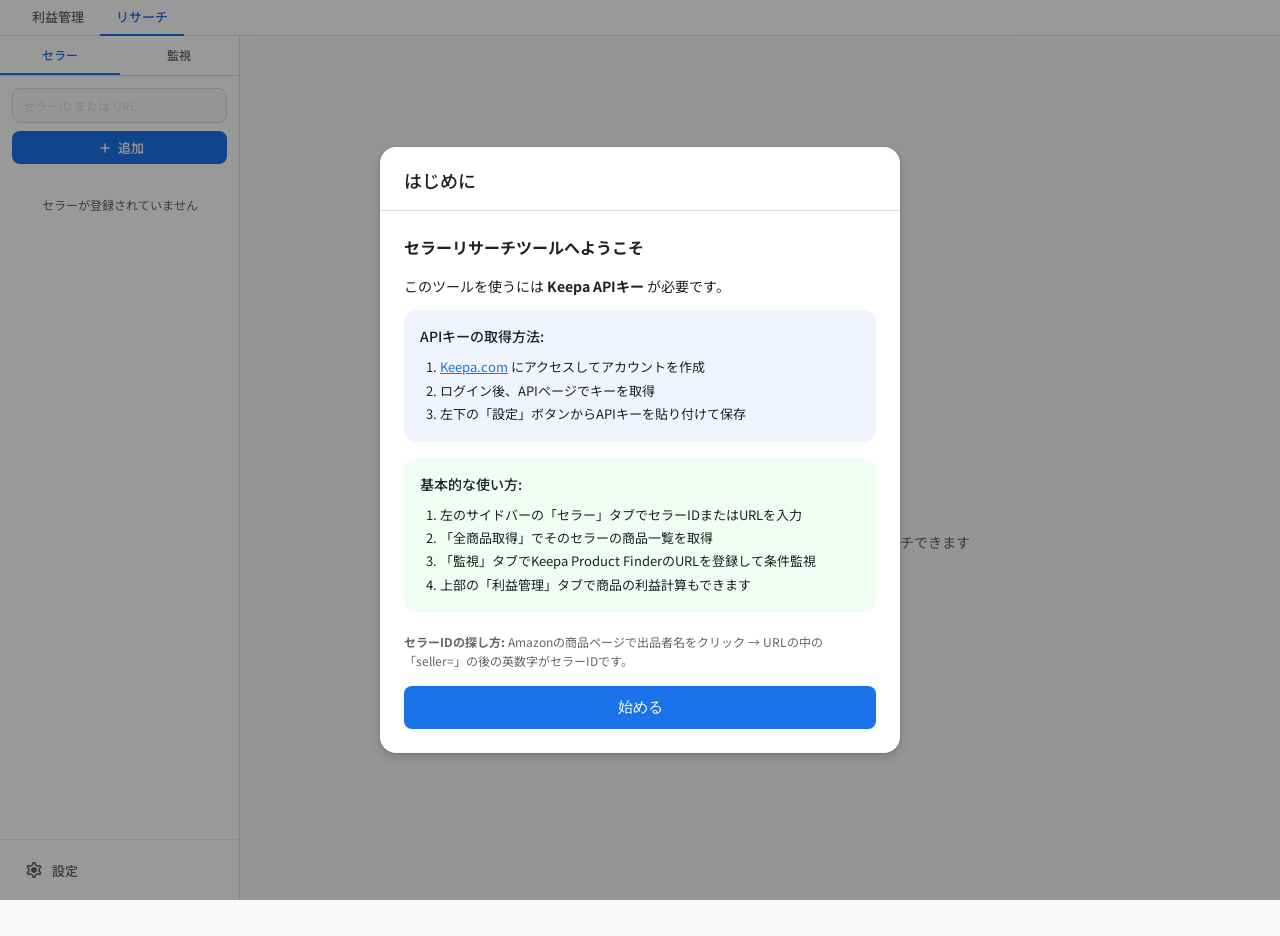
==== research/index.html @ e6700d99 "Amazon せどり管理ツール v1.0 - 利益管理とリサーチの統合版 - 利益管理とセラーリサーチを1つのリポジトリに統合 - タブ切り替えを相対パスに変更（ページ遷移がスムーズに） - エラーメ" ====
<!DOCTYPE html>
<html lang="ja">
<head>
  <meta charset="UTF-8">
  <meta name="viewport" content="width=device-width, initial-scale=1.0">
  <title>Amazon せどり管理ツール</title>
  <link rel="preconnect" href="https://fonts.googleapis.com">
  <link rel="preconnect" href="https://fonts.gstatic.com" crossorigin>
  <link href="https://fonts.googleapis.com/css2?family=Google+Sans:wght@400;500;700&family=Noto+Sans+JP:wght@400;500;700&display=swap" rel="stylesheet">
  <link href="https://fonts.googleapis.com/icon?family=Material+Symbols+Outlined" rel="stylesheet">
  <link rel="stylesheet" href="style.css?v=1">
  <link rel="manifest" href="../manifest.json">
  <meta name="theme-color" content="#1a73e8">
  <link rel="icon" href="../icon-192.svg">
  <link rel="apple-touch-icon" href="../icon-192.svg">
</head>
<body>
  <!-- ツール切り替え -->
  <div class="tool-switcher-bar">
    <a class="tool-tab" href="../">利益管理</a>
    <a class="tool-tab active" href="#">リサーチ</a>
  </div>

  <!-- サイドバー -->
  <aside class="sidebar">
    <div class="sidebar-mode-tabs">
      <button class="sidebar-mode-tab active" onclick="switchMode('seller', this)">セラー</button>
      <button class="sidebar-mode-tab" onclick="switchMode('monitor', this)">監視</button>
    </div>

    <!-- セラー検索モード -->
    <div class="sidebar-panel" id="sellerPanel">
      <div class="sidebar-add">
        <input type="text" id="sellerIdInput" placeholder="セラーID または URL" spellcheck="false" autocomplete="off">
        <button class="btn-add-seller" onclick="addSeller()">
          <span class="material-symbols-outlined">add</span> 追加
        </button>
      </div>
      <div class="sidebar-list" id="sellerList"></div>
    </div>

    <!-- 監視モード -->
    <div class="sidebar-panel" id="monitorPanel" style="display:none">
      <div class="sidebar-add">
        <input type="text" id="monitorUrlInput" placeholder="Keepa Product Finder URLを貼り付け" spellcheck="false" autocomplete="off">
        <button class="btn-add-seller" onclick="addMonitor()">
          <span class="material-symbols-outlined">add</span> 追加
        </button>
      </div>
      <div class="sidebar-list" id="monitorList"></div>
    </div>

    <!-- 条件検索モード -->
    <div class="sidebar-panel" id="criteriaPanel" style="display:none">
      <div class="criteria-form">
        <div class="criteria-field">
          <label>カテゴリ</label>
          <select id="criteriaCategory">
            <option value="">全カテゴリ</option>
            <option value="2127212051">家電・カメラ</option>
            <option value="14304371">おもちゃ</option>
            <option value="3445393051">ドラッグストア</option>
            <option value="57239051">食品・飲料</option>
            <option value="2250738051">ビューティー</option>
            <option value="14315361">スポーツ</option>
            <option value="2016926051">DIY・工具</option>
            <option value="2127209051">パソコン</option>
            <option value="161669011">本</option>
            <option value="2123629051">ペット用品</option>
            <option value="352484011">ゲーム</option>
            <option value="2127213051">文房具</option>
            <option value="2188554051">ファッション</option>
            <option value="2017304051">ベビー・マタニティ</option>
            <option value="3210991">DVD</option>
            <option value="2351649051">カー用品</option>
          </select>
        </div>
        <div class="criteria-row">
          <div class="criteria-field">
            <label>価格 (最小)</label>
            <input type="number" id="criteriaPriceMin" placeholder="¥">
          </div>
          <div class="criteria-field">
            <label>価格 (最大)</label>
            <input type="number" id="criteriaPriceMax" placeholder="¥">
          </div>
        </div>
        <div class="criteria-row">
          <div class="criteria-field">
            <label>販売数/月 (最小)</label>
            <input type="number" id="criteriaSalesMin" placeholder="0">
          </div>
          <div class="criteria-field">
            <label>販売数/月 (最大)</label>
            <input type="number" id="criteriaSalesMax" placeholder="">
          </div>
        </div>
        <div class="criteria-row">
          <div class="criteria-field">
            <label>出品者数 (最小)</label>
            <input type="number" id="criteriaSellersMin" placeholder="0">
          </div>
          <div class="criteria-field">
            <label>出品者数 (最大)</label>
            <input type="number" id="criteriaSellersMax" placeholder="">
          </div>
        </div>
        <div class="criteria-row">
          <div class="criteria-field">
            <label>ランキング (最大)</label>
            <input type="number" id="criteriaRankMax" placeholder="例: 50000">
          </div>
          <div class="criteria-field">
            <label>レビュー数 (最小)</label>
            <input type="number" id="criteriaReviewsMin" placeholder="0">
          </div>
        </div>
        <div class="criteria-field">
          <label>ソート</label>
          <select id="criteriaSort">
            <option value="current_SALES">販売数順</option>
            <option value="current_COUNT_NEW">出品者数順</option>
            <option value="avg_SALES_RANK">ランキング順</option>
            <option value="current_NEW">価格順</option>
          </select>
        </div>
        <div class="criteria-buttons">
          <button class="btn-criteria-search" onclick="searchByCriteria()">
            <span class="material-symbols-outlined">search</span> 検索
          </button>
          <button class="btn-criteria-save" onclick="saveCurrentCriteria()">
            <span class="material-symbols-outlined">bookmark_add</span> 条件を保存
          </button>
        </div>
        <div class="preset-section">
          <div class="preset-header">保存済みの条件</div>
          <div class="preset-list" id="presetList"></div>
        </div>
      </div>
    </div>

    <div class="sidebar-footer">
      <button class="btn-sidebar-footer" onclick="openSettings()">
        <span class="material-symbols-outlined">settings</span> 設定
      </button>
    </div>
  </aside>

  <!-- メインエリア -->
  <div class="main-content">
    <!-- ヘッダーバー -->
    <header class="main-header" id="mainHeader" style="display:none;">
      <div class="main-header-left">
        <h1 class="seller-title" id="sellerTitle">セラー名</h1>
        <span class="seller-product-count" id="sellerProductCount"></span>
      </div>
      <div class="main-header-right">
        <div class="header-search-group">
          <span class="material-symbols-outlined" style="font-size:18px;color:var(--on-surface-variant);">search</span>
          <input type="text" class="header-search-input" id="searchInput" placeholder="商品名・ASINで検索">
        </div>
        <button class="btn-fetch" id="fetchBtn" onclick="fetchSellerProducts()">
          <span class="material-symbols-outlined">sync</span> 全商品取得
        </button>
        <button class="btn-fetch btn-fetch-secondary" onclick="refreshSellerProducts()">
          <span class="material-symbols-outlined">refresh</span> 更新
        </button>
        <button class="btn-fetch btn-fetch-secondary" onclick="openCsvImport()">
          <span class="material-symbols-outlined">upload_file</span> CSV取込
        </button>
        <input type="file" id="csvFileInput" accept=".csv,.txt" style="display:none" onchange="handleCsvFile(this)">
      </div>
    </header>

    <!-- 空状態 -->
    <div class="empty-state" id="emptyState">
      <span class="material-symbols-outlined empty-icon">search</span>
      <h3>リサーチを始めましょう</h3>
      <p>左のサイドバーからセラー検索または条件検索でリサーチできます</p>
    </div>

    <!-- テーブル -->
    <section class="table-card" id="tableCard" style="display:none;">
      <div class="table-container" id="tableContainer">
        <table class="product-table" id="productTable">
          <thead id="productTableHead"></thead>
          <tbody id="productTableBody"></tbody>
        </table>
      </div>
    </section>
  </div>

  <!-- 商品詳細モーダル -->
  <div class="modal-overlay" id="detailOverlay" onclick="closeDetailModal(event)">
    <div class="modal" onclick="event.stopPropagation()">
      <div class="modal-header">
        <h2 class="modal-title" id="detailTitle">商品詳細</h2>
        <button class="btn-icon" onclick="closeDetailModal()">
          <span class="material-symbols-outlined">close</span>
        </button>
      </div>
      <div class="modal-body" id="detailBody"></div>
    </div>
  </div>

  <!-- 設定モーダル -->
  <div class="modal-overlay" id="settingsOverlay" onclick="closeSettings(event)">
    <div class="modal" onclick="event.stopPropagation()">
      <div class="modal-header">
        <h2 class="modal-title">
          <span class="material-symbols-outlined" style="font-size:22px;vertical-align:middle;margin-right:8px;">settings</span>設定
        </h2>
        <button class="btn-icon" onclick="closeSettings()">
          <span class="material-symbols-outlined">close</span>
        </button>
      </div>
      <div class="modal-body" id="settingsBody"></div>
    </div>
  </div>

  <!-- セラー削除確認モーダル -->
  <div class="modal-overlay" id="confirmOverlay" onclick="closeConfirm(event)">
    <div class="modal modal-small" onclick="event.stopPropagation()">
      <div class="modal-header">
        <h2 class="modal-title" id="confirmTitle">確認</h2>
        <button class="btn-icon" onclick="closeConfirm()">
          <span class="material-symbols-outlined">close</span>
        </button>
      </div>
      <div class="modal-body" id="confirmBody"></div>
    </div>
  </div>

  <!-- トースト -->
  <div class="toast-container" id="toastContainer"></div>

  <!-- ローディング -->
  <div class="loading-overlay" id="loadingOverlay">
    <div class="loading-spinner"></div>
    <p class="loading-text" id="loadingText">データを取得中...</p>
  </div>

  <script>
    // PWA Service Worker登録
    if ('serviceWorker' in navigator) {
      navigator.serviceWorker.register('../sw.js').then(reg => {
        reg.addEventListener('updatefound', () => {
          const newWorker = reg.installing;
          newWorker.addEventListener('statechange', () => {
            if (newWorker.state === 'activated') {
              if (confirm('ツールが更新されました。今すぐ反映しますか？')) {
                location.reload();
              }
            }
          });
        });
      });
    }
  </script>
  <script src="app.js?v=1"></script>
</body>
</html>
---- research/style.css ----
/* === ツール切り替えバー === */
.tool-switcher-bar {
  position: fixed; top: 0; left: 0; right: 0; z-index: 20;
  display: flex; gap: 0; background: #fff; border-bottom: 1px solid #e0e0e0;
  padding: 0 16px; height: 36px; align-items: center;
}
.tool-tab {
  padding: 6px 16px; font-size: 13px; font-weight: 500; text-decoration: none;
  color: #666; border-bottom: 2px solid transparent; transition: all 0.15s;
  font-family: 'Google Sans', 'Noto Sans JP', sans-serif; line-height: 22px;
}
.tool-tab:hover { color: #333; background: rgba(0,0,0,0.04); }
.tool-tab.active { color: var(--primary, #1a73e8); border-bottom-color: var(--primary, #1a73e8); }

/* === CSS Variables (利益計算ツールと同じカラーパレット) === */
:root {
  --primary: #1a73e8;
  --primary-hover: #1557b0;
  --primary-light: #e8f0fe;
  --primary-container: #d3e3fd;
  --on-primary: #ffffff;
  --surface: #ffffff;
  --surface-dim: #f8f9fa;
  --surface-container: #f1f3f4;
  --surface-container-high: #e8eaed;
  --on-surface: #202124;
  --on-surface-variant: #5f6368;
  --outline: #dadce0;
  --outline-variant: #e8eaed;
  --error: #d93025;
  --error-light: #fce8e6;
  --success: #1e8e3e;
  --success-light: #e6f4ea;
  --warning: #f9ab00;
  --warning-light: #fef7e0;
  --shadow-1: 0 1px 2px 0 rgba(60, 64, 67, 0.3), 0 1px 3px 1px rgba(60, 64, 67, 0.15);
  --shadow-2: 0 1px 3px 0 rgba(60, 64, 67, 0.3), 0 4px 8px 3px rgba(60, 64, 67, 0.15);
  --shadow-3: 0 4px 8px 3px rgba(60, 64, 67, 0.15), 0 1px 3px rgba(60, 64, 67, 0.3);
  --radius-sm: 8px;
  --radius-md: 12px;
  --radius-lg: 16px;
  --radius-xl: 28px;
  --font-sans: 'Google Sans', 'Noto Sans JP', -apple-system, BlinkMacSystemFont, sans-serif;
  --transition: 200ms cubic-bezier(0.4, 0, 0.2, 1);
}

/* === Reset & Base === */
*, *::before, *::after {
  box-sizing: border-box;
  margin: 0;
  padding: 0;
}

html {
  font-size: 14px;
  -webkit-font-smoothing: antialiased;
  -moz-osx-font-smoothing: grayscale;
}

body {
  font-family: var(--font-sans);
  background: var(--surface-dim);
  color: var(--on-surface);
  line-height: 1.5;
  min-height: 100vh;
  display: flex;
}

/* === サイドバー === */
.sidebar {
  width: 240px;
  position: fixed;
  left: 0;
  top: 36px;
  bottom: 0;
  background: var(--surface);
  border-right: 1px solid var(--outline);
  display: flex;
  flex-direction: column;
  z-index: 10;
}

.sidebar-header {
  display: flex;
  align-items: center;
  gap: 8px;
  padding: 16px 16px 12px;
  border-bottom: 1px solid var(--outline-variant);
}

.sidebar-icon {
  font-size: 24px;
  color: var(--primary);
}

.sidebar-header h2 {
  font-size: 15px;
  font-weight: 600;
  color: var(--on-surface);
}

.sidebar-add {
  padding: 12px 12px 8px;
  display: flex;
  flex-direction: column;
  gap: 8px;
}

.sidebar-add input {
  width: 100%;
  padding: 8px 10px;
  border: 1.5px solid var(--outline);
  border-radius: 8px;
  font-family: var(--font-sans);
  font-size: 12px;
  color: var(--on-surface);
  background: var(--surface-dim);
  outline: none;
  transition: border-color var(--transition);
}

.sidebar-add input:focus {
  border-color: var(--primary);
  background: var(--surface);
}

.sidebar-add input::placeholder {
  color: var(--outline);
}

.btn-add-seller {
  display: flex;
  align-items: center;
  justify-content: center;
  gap: 4px;
  padding: 7px 12px;
  background: var(--primary);
  color: var(--on-primary);
  border: none;
  border-radius: 8px;
  font-family: var(--font-sans);
  font-size: 13px;
  font-weight: 500;
  cursor: pointer;
  transition: background var(--transition);
}

.btn-add-seller:hover {
  background: var(--primary-hover);
}

.btn-add-seller .material-symbols-outlined {
  font-size: 18px;
}

.sidebar-list {
  flex: 1;
  overflow-y: auto;
  padding: 4px 0;
}

.seller-item {
  padding: 10px 16px;
  cursor: pointer;
  border-left: 3px solid transparent;
  transition: background 0.15s;
  display: flex;
  align-items: center;
  justify-content: space-between;
}

.seller-item:hover {
  background: var(--surface-container-high);
}

.seller-item.active {
  background: var(--primary-light);
  border-left-color: var(--primary);
}

.seller-item-info {
  flex: 1;
  min-width: 0;
}

.seller-name {
  font-size: 13px;
  font-weight: 500;
  color: var(--on-surface);
  white-space: nowrap;
  overflow: hidden;
  text-overflow: ellipsis;
}

.seller-meta {
  font-size: 11px;
  color: var(--on-surface-variant);
  margin-top: 2px;
}

.seller-delete-btn {
  display: none;
  border: none;
  background: none;
  color: var(--on-surface-variant);
  cursor: pointer;
  padding: 4px;
  border-radius: 50%;
  transition: all var(--transition);
  flex-shrink: 0;
}

.seller-item:hover .seller-delete-btn {
  display: flex;
}

.seller-delete-btn:hover {
  color: var(--error);
  background: var(--error-light);
}

.seller-delete-btn .material-symbols-outlined {
  font-size: 18px;
}

.sidebar-footer {
  padding: 12px;
  border-top: 1px solid var(--outline-variant);
}

.btn-sidebar-footer {
  display: flex;
  align-items: center;
  gap: 8px;
  width: 100%;
  padding: 8px 12px;
  background: transparent;
  color: var(--on-surface-variant);
  border: none;
  border-radius: 8px;
  font-family: var(--font-sans);
  font-size: 13px;
  font-weight: 500;
  cursor: pointer;
  transition: background var(--transition);
}

.btn-sidebar-footer:hover {
  background: var(--surface-container);
}

.btn-sidebar-footer .material-symbols-outlined {
  font-size: 20px;
}

/* === メインコンテンツ === */
.main-content {
  margin-left: 240px;
  margin-top: 36px;
  flex: 1;
  display: flex;
  flex-direction: column;
  min-height: 100vh;
}

/* === メインヘッダー === */
.main-header {
  background: var(--surface);
  border-bottom: 1px solid var(--outline);
  padding: 10px 20px;
  display: flex;
  align-items: center;
  justify-content: space-between;
  gap: 16px;
  position: sticky;
  top: 0;
  z-index: 5;
}

.main-header-left {
  display: flex;
  align-items: center;
  gap: 12px;
  min-width: 0;
}

.seller-title {
  font-size: 16px;
  font-weight: 600;
  color: var(--on-surface);
  white-space: nowrap;
  overflow: hidden;
  text-overflow: ellipsis;
}

.seller-product-count {
  font-size: 12px;
  color: var(--on-surface-variant);
  background: var(--surface-container);
  padding: 3px 10px;
  border-radius: var(--radius-xl);
  white-space: nowrap;
  flex-shrink: 0;
}

.main-header-right {
  display: flex;
  align-items: center;
  gap: 8px;
  flex-shrink: 0;
}

.header-search-group {
  display: flex;
  align-items: center;
  gap: 6px;
  padding: 5px 10px;
  border: 1.5px solid var(--outline);
  border-radius: 8px;
  background: var(--surface-dim);
  transition: border-color var(--transition);
}

.header-search-group:focus-within {
  border-color: var(--primary);
  background: var(--surface);
}

.header-search-input {
  width: 180px;
  border: none;
  outline: none;
  background: transparent;
  font-family: var(--font-sans);
  font-size: 13px;
  color: var(--on-surface);
}

.header-search-input::placeholder {
  color: var(--outline);
}

.btn-fetch {
  display: flex;
  align-items: center;
  gap: 4px;
  padding: 6px 14px;
  background: var(--primary);
  color: var(--on-primary);
  border: none;
  border-radius: 8px;
  font-family: var(--font-sans);
  font-size: 13px;
  font-weight: 500;
  cursor: pointer;
  white-space: nowrap;
  transition: background var(--transition);
}

.btn-fetch:hover {
  background: var(--primary-hover);
}

.btn-fetch:disabled {
  background: var(--surface-container-high);
  color: var(--on-surface-variant);
  cursor: not-allowed;
}

.btn-fetch .material-symbols-outlined {
  font-size: 16px;
}

.btn-fetch-secondary {
  background: var(--surface);
  color: var(--primary);
  border: 1px solid var(--outline);
}

.btn-fetch-secondary:hover {
  background: var(--primary-light);
}

/* === 空状態 === */
.empty-state {
  flex: 1;
  display: flex;
  flex-direction: column;
  align-items: center;
  justify-content: center;
  padding: 60px 24px;
  text-align: center;
}

.empty-icon {
  font-size: 64px;
  color: var(--outline);
  margin-bottom: 16px;
}

.empty-state h3 {
  font-size: 16px;
  font-weight: 500;
  color: var(--on-surface);
  margin-bottom: 8px;
}

.empty-state p {
  font-size: 14px;
  color: var(--on-surface-variant);
}

/* === テーブルカード === */
.table-card {
  margin: 12px;
  background: var(--surface);
  border-radius: var(--radius-md);
  box-shadow: var(--shadow-1);
  overflow: hidden;
  flex: 1;
}

.table-container {
  overflow: auto;
  max-height: calc(100vh - 100px);
}

/* === 商品テーブル === */
.product-table {
  width: 100%;
  border-collapse: collapse;
  font-size: 12px;
  table-layout: auto;
}

.product-table thead {
  position: sticky;
  top: 0;
  z-index: 4;
}

.product-table th {
  padding: 8px 8px;
  text-align: left;
  font-weight: 500;
  color: var(--on-surface-variant);
  font-size: 11px;
  white-space: nowrap;
  border-bottom: 1px solid var(--outline);
  user-select: none;
  background: var(--surface-dim);
}

.product-table th.sortable {
  cursor: pointer;
  transition: background var(--transition);
}

.product-table th.sortable:hover {
  background: var(--surface-container-high);
}

.product-table th.sorted-asc .sort-icon,
.product-table th.sorted-desc .sort-icon {
  color: var(--primary);
}

.sort-icon {
  font-size: 16px;
  vertical-align: middle;
  color: var(--outline);
}

.product-table td {
  padding: 8px 8px;
  border-bottom: 1px solid var(--outline-variant);
  vertical-align: middle;
}

.product-table tbody tr {
  transition: background var(--transition);
}

.product-table tbody tr:hover {
  background: var(--surface-dim);
}

.product-table tbody tr:last-child td {
  border-bottom: none;
}

/* テーブル列幅 */
.col-image { width: 50px; }
.col-title { min-width: 200px; }
.col-asin { width: 100px; }
.col-price { width: 80px; }
.col-rank { width: 80px; }
.col-sales { width: 70px; }
.col-sellers { width: 60px; }
.col-category { width: 120px; }
.col-rating { width: 50px; }
.col-actions { width: 50px; }

/* 商品画像 */
.product-thumb {
  width: 40px;
  height: 40px;
  object-fit: contain;
  border-radius: 6px;
  background: var(--surface-dim);
  border: 1px solid var(--outline-variant);
  cursor: pointer;
  transition: opacity var(--transition);
}

.product-thumb:hover {
  opacity: 0.8;
}

.product-thumb-placeholder {
  width: 40px;
  height: 40px;
  display: flex;
  align-items: center;
  justify-content: center;
  border-radius: 6px;
  background: var(--surface-container);
  color: var(--outline);
  cursor: pointer;
}

.product-thumb-placeholder .material-symbols-outlined {
  font-size: 24px;
}

/* 商品名 */
.product-name {
  font-weight: 500;
  color: var(--primary);
  line-height: 1.4;
  font-size: 12px;
  text-decoration: none;
  display: -webkit-box;
  -webkit-line-clamp: 2;
  -webkit-box-orient: vertical;
  overflow: hidden;
}

.product-name:hover {
  text-decoration: underline;
  color: var(--primary-hover);
}

/* ASIN コピー */
.asin-copy {
  font-family: 'Roboto Mono', monospace;
  font-size: 12px;
  color: var(--on-surface);
  font-weight: 500;
  cursor: pointer;
  padding: 2px 6px;
  border-radius: 4px;
  transition: background var(--transition);
  user-select: all;
}

.asin-copy:hover {
  background: var(--primary-light);
  color: var(--primary);
}

.asin-copy.copied {
  background: var(--success-light);
  color: var(--success);
}

/* 数値セル */
.cell-price {
  font-weight: 500;
  color: var(--on-surface);
  white-space: nowrap;
}

.cell-number {
  font-weight: 500;
  text-align: center;
}

.cell-rank {
  font-size: 12px;
  color: var(--on-surface-variant);
}

.cell-category {
  font-size: 11px;
  color: var(--on-surface-variant);
  white-space: nowrap;
}

.cell-rating {
  display: flex;
  align-items: center;
  gap: 2px;
  font-size: 12px;
  color: var(--on-surface-variant);
}

.cell-rating .material-symbols-outlined {
  font-size: 14px;
  color: var(--warning);
}

/* アクションボタン */
.action-btns {
  display: flex;
  gap: 2px;
}

.btn-icon {
  display: flex;
  align-items: center;
  justify-content: center;
  width: 32px;
  height: 32px;
  border: none;
  border-radius: 50%;
  background: transparent;
  color: var(--on-surface-variant);
  cursor: pointer;
  transition: background var(--transition), color var(--transition);
}

.btn-icon:hover {
  background: var(--surface-container);
}

.btn-icon .material-symbols-outlined {
  font-size: 18px;
}

/* === モーダル === */
.modal-overlay {
  position: fixed;
  inset: 0;
  background: rgba(0, 0, 0, 0.4);
  z-index: 1000;
  display: none;
  align-items: center;
  justify-content: center;
  padding: 24px;
}

.modal-overlay.active {
  display: flex;
}

.modal {
  background: var(--surface);
  border-radius: var(--radius-lg);
  box-shadow: var(--shadow-3);
  width: 100%;
  max-width: 640px;
  max-height: 85vh;
  overflow-y: auto;
  animation: modalIn 200ms ease-out;
}

.modal-small {
  max-width: 400px;
}

@keyframes modalIn {
  from { opacity: 0; transform: scale(0.95) translateY(8px); }
  to { opacity: 1; transform: scale(1) translateY(0); }
}

.modal-header {
  display: flex;
  align-items: center;
  justify-content: space-between;
  padding: 20px 24px 16px;
  border-bottom: 1px solid var(--outline);
}

.modal-title {
  font-size: 18px;
  font-weight: 500;
}

.modal-body {
  padding: 24px;
}

.modal-footer {
  display: flex;
  justify-content: flex-end;
  gap: 12px;
  padding-top: 20px;
  border-top: 1px solid var(--outline);
  margin-top: 20px;
}

/* === 商品詳細モーダル === */
.detail-top {
  display: flex;
  gap: 20px;
  margin-bottom: 24px;
}

.detail-image {
  width: 120px;
  height: 120px;
  object-fit: contain;
  border-radius: var(--radius-md);
  background: var(--surface-dim);
  border: 1px solid var(--outline-variant);
  flex-shrink: 0;
}

.detail-info h3 {
  font-size: 16px;
  font-weight: 500;
  line-height: 1.4;
  margin-bottom: 8px;
}

.detail-meta {
  display: flex;
  flex-wrap: wrap;
  gap: 8px;
}

.detail-tag {
  display: inline-flex;
  align-items: center;
  gap: 4px;
  padding: 4px 10px;
  background: var(--surface-container);
  border-radius: var(--radius-xl);
  font-size: 12px;
  color: var(--on-surface-variant);
}

.detail-grid {
  display: grid;
  grid-template-columns: repeat(2, 1fr);
  gap: 16px;
  margin-bottom: 24px;
}

.detail-item {
  padding: 12px 16px;
  background: var(--surface-dim);
  border-radius: var(--radius-md);
}

.detail-item-label {
  font-size: 11px;
  color: var(--on-surface-variant);
  font-weight: 500;
  letter-spacing: 0.5px;
  margin-bottom: 4px;
}

.detail-item-value {
  font-size: 18px;
  font-weight: 700;
  color: var(--on-surface);
}

.detail-item-value.price {
  color: var(--primary);
}

.detail-section-title {
  font-size: 12px;
  font-weight: 600;
  color: var(--on-surface-variant);
  margin-top: 16px;
  margin-bottom: 6px;
  padding-bottom: 4px;
  border-bottom: 1px solid var(--outline);
  letter-spacing: 0.05em;
}

/* === 設定モーダル === */
.settings-section {
  margin-bottom: 24px;
}

.settings-label {
  font-size: 15px;
  font-weight: 500;
  color: var(--on-surface);
  margin-bottom: 6px;
}

.settings-desc {
  font-size: 13px;
  color: var(--on-surface-variant);
  margin-bottom: 16px;
  line-height: 1.5;
}

.settings-desc a {
  color: var(--primary);
  text-decoration: none;
}

.settings-desc a:hover {
  text-decoration: underline;
}

.field-group {
  display: flex;
  flex-direction: column;
  gap: 6px;
}

.field-group label {
  font-size: 12px;
  font-weight: 500;
  color: var(--on-surface-variant);
}

.field-group input {
  padding: 10px 12px;
  border: 1px solid var(--outline);
  border-radius: var(--radius-sm);
  font-family: var(--font-sans);
  font-size: 14px;
  color: var(--on-surface);
  background: var(--surface);
  transition: border-color var(--transition);
  outline: none;
}

.field-group input:focus {
  border-color: var(--primary);
  box-shadow: 0 0 0 1px var(--primary);
}

.btn-primary {
  display: flex;
  align-items: center;
  gap: 8px;
  padding: 10px 24px;
  background: var(--primary);
  color: var(--on-primary);
  border: none;
  border-radius: var(--radius-xl);
  font-family: var(--font-sans);
  font-size: 14px;
  font-weight: 500;
  cursor: pointer;
  white-space: nowrap;
  transition: background var(--transition), box-shadow var(--transition);
}

.btn-primary:hover {
  background: var(--primary-hover);
  box-shadow: var(--shadow-1);
}

.btn-secondary {
  padding: 10px 24px;
  background: transparent;
  color: var(--primary);
  border: 1px solid var(--outline);
  border-radius: var(--radius-xl);
  font-family: var(--font-sans);
  font-size: 14px;
  font-weight: 500;
  cursor: pointer;
  transition: background var(--transition);
}

.btn-secondary:hover {
  background: var(--primary-light);
}

.btn-danger {
  display: flex;
  align-items: center;
  gap: 8px;
  padding: 10px 24px;
  background: transparent;
  color: var(--error);
  border: 1px solid var(--error);
  border-radius: var(--radius-xl);
  font-family: var(--font-sans);
  font-size: 14px;
  font-weight: 500;
  cursor: pointer;
  transition: background var(--transition);
}

.btn-danger:hover {
  background: var(--error-light);
}

.settings-current {
  display: flex;
  align-items: center;
  gap: 8px;
  padding: 10px 14px;
  background: var(--surface-dim);
  border-radius: var(--radius-sm);
  font-size: 13px;
  margin-top: 12px;
}

.settings-current-label {
  color: var(--on-surface-variant);
  white-space: nowrap;
}

.settings-current-value {
  font-family: 'Roboto Mono', monospace;
  font-weight: 500;
  color: var(--on-surface);
  word-break: break-all;
}

/* === トースト === */
.toast-container {
  position: fixed;
  bottom: 24px;
  left: 50%;
  transform: translateX(-50%);
  z-index: 5000;
  display: flex;
  flex-direction: column;
  gap: 8px;
  align-items: center;
}

.toast {
  display: flex;
  align-items: center;
  gap: 10px;
  padding: 12px 20px;
  background: #323232;
  color: #fff;
  border-radius: var(--radius-sm);
  font-size: 14px;
  box-shadow: var(--shadow-2);
  animation: toastIn 300ms ease-out;
  max-width: 480px;
}

.toast.toast-error {
  background: var(--error);
}

.toast.toast-success {
  background: #323232;
}

@keyframes toastIn {
  from { opacity: 0; transform: translateY(16px); }
  to { opacity: 1; transform: translateY(0); }
}

@keyframes toastOut {
  from { opacity: 1; transform: translateY(0); }
  to { opacity: 0; transform: translateY(16px); }
}

/* === ローディング === */
.loading-overlay {
  position: fixed;
  inset: 0;
  background: rgba(255, 255, 255, 0.8);
  z-index: 3000;
  display: none;
  align-items: center;
  justify-content: center;
  flex-direction: column;
  gap: 16px;
}

.loading-overlay.active {
  display: flex;
}

.loading-spinner {
  width: 40px;
  height: 40px;
  border: 3px solid var(--outline);
  border-top-color: var(--primary);
  border-radius: 50%;
  animation: spin 0.8s linear infinite;
}

@keyframes spin {
  to { transform: rotate(360deg); }
}

.loading-text {
  font-size: 14px;
  color: var(--on-surface-variant);
  font-weight: 500;
}

/* === セルのNull値 === */
.cell-null {
  color: #bbb;
  font-style: normal;
  text-align: center;
  display: inline-block;
}

/* === プログレスバー === */
.progress-bar-container {
  margin-top: 12px;
}

.progress-bar {
  height: 4px;
  background: var(--outline-variant);
  border-radius: 2px;
  overflow: hidden;
}

.progress-bar-fill {
  height: 100%;
  background: var(--primary);
  border-radius: 2px;
  transition: width 0.3s;
}

.progress-text {
  font-size: 11px;
  color: var(--on-surface-variant);
  margin-top: 4px;
  text-align: center;
}

/* === サイドバーモードタブ === */
.sidebar-mode-tabs {
  display: flex;
  border-bottom: 1px solid var(--outline, #e0e0e0);
  background: var(--surface, #fff);
}

.sidebar-mode-tab {
  flex: 1;
  padding: 10px 0;
  font-size: 12px;
  font-weight: 500;
  border: none;
  background: none;
  cursor: pointer;
  color: #666;
  border-bottom: 2px solid transparent;
  transition: all 0.15s;
  font-family: 'Google Sans', 'Noto Sans JP', sans-serif;
}

.sidebar-mode-tab:hover {
  color: #333;
  background: rgba(0,0,0,0.04);
}

.sidebar-mode-tab.active {
  color: var(--primary);
  border-bottom-color: var(--primary);
}

/* === 条件検索フォーム === */
.criteria-form {
  padding: 12px;
  display: flex;
  flex-direction: column;
  gap: 10px;
  overflow-y: auto;
  flex: 1;
}

.criteria-field {
  display: flex;
  flex-direction: column;
  gap: 3px;
}

.criteria-field label {
  font-size: 11px;
  color: #666;
  font-weight: 500;
}

.criteria-field input,
.criteria-field select {
  padding: 6px 8px;
  border: 1px solid var(--outline, #ddd);
  border-radius: 6px;
  font-size: 12px;
  font-family: 'Noto Sans JP', sans-serif;
}

.criteria-field input:focus,
.criteria-field select:focus {
  border-color: var(--primary);
  outline: none;
}

.criteria-row {
  display: flex;
  gap: 8px;
}

.criteria-row .criteria-field {
  flex: 1;
}

.btn-criteria-search {
  display: flex;
  align-items: center;
  justify-content: center;
  gap: 4px;
  padding: 10px;
  border-radius: 8px;
  border: none;
  background: var(--primary);
  color: white;
  cursor: pointer;
  font-size: 13px;
  font-weight: 500;
  font-family: 'Google Sans', sans-serif;
  transition: background 0.15s;
}

.btn-criteria-search:hover {
  background: var(--primary-hover);
}

.btn-criteria-search .material-symbols-outlined { font-size: 18px; }

.criteria-buttons { display: flex; gap: 6px; }
.criteria-buttons .btn-criteria-search { flex: 1; }
.btn-criteria-save {
  display: flex; align-items: center; justify-content: center; gap: 2px;
  padding: 8px; border-radius: 8px; border: 1px solid var(--outline, #ddd);
  background: none; cursor: pointer; font-size: 11px; color: #666;
  font-family: 'Noto Sans JP', sans-serif; transition: all 0.15s;
}
.btn-criteria-save:hover { background: var(--surface-variant, #f5f5f5); color: #333; }
.btn-criteria-save .material-symbols-outlined { font-size: 16px; }

/* プリセット一覧 */
.preset-section { margin-top: 8px; border-top: 1px solid var(--outline, #e0e0e0); padding-top: 8px; }
.preset-header { font-size: 11px; font-weight: 500; color: #888; padding: 0 4px 4px; }
.preset-list { display: flex; flex-direction: column; gap: 4px; }
.preset-empty { font-size: 11px; color: #aaa; text-align: center; padding: 8px; }
.preset-item {
  padding: 8px 10px; border-radius: 6px; cursor: pointer; position: relative;
  background: var(--surface-variant, #f5f5f5); transition: background 0.15s;
}
.preset-item:hover { background: #e3f2fd; }
.preset-name { font-size: 12px; font-weight: 500; color: #333; }
.preset-desc { font-size: 10px; color: #888; margin-top: 2px; }
.preset-delete {
  position: absolute; top: 4px; right: 4px; background: none; border: none;
  color: #ccc; cursor: pointer; font-size: 14px; line-height: 1; padding: 2px;
}
.preset-delete:hover { color: #dc2626; }

/* === サイドバーパネル === */
.sidebar-panel {
  flex: 1;
  display: flex;
  flex-direction: column;
  overflow: hidden;
}

/* === 監視モード === */
.monitor-item { position: relative; }

/* 新規商品（緑ハイライト） */
.row-new { background: #f0fdf4 !important; }
.row-new td:first-child { border-left: 3px solid #16a34a; }

/* 消えた商品（赤・取消線） */
.row-disappeared { background: #fef2f2 !important; opacity: 0.7; }
.row-disappeared td:first-child { border-left: 3px solid #dc2626; }
.row-disappeared .product-name { text-decoration: line-through; color: #999; }

/* サイドバー空メッセージ */
.sidebar-empty {
  padding: 20px 16px;
  text-align: center;
  color: var(--on-surface-variant);
  font-size: 12px;
  line-height: 1.6;
}

/* === モバイル対応 === */
@media (max-width: 768px) {
  body { flex-direction: column; }
  .sidebar {
    width: 100%;
    position: static;
    height: auto;
    max-height: 40vh;
    border-right: none;
    border-bottom: 1px solid var(--outline);
  }
  .main-content {
    margin-left: 0;
    margin-top: 0;
  }
  .main-header {
    flex-direction: column;
    gap: 8px;
    padding: 12px;
  }
  .header-actions { flex-wrap: wrap; }
  .product-table { font-size: 13px; }
  .product-table th, .product-table td { padding: 6px 8px; }
  .table-container { overflow-x: auto; -webkit-overflow-scrolling: touch; }
  .tool-switcher-bar { font-size: 13px; }
  .modal-content { width: 95%; margin: 10px auto; max-height: 90vh; }
  .detail-grid { grid-template-columns: 1fr; }
}
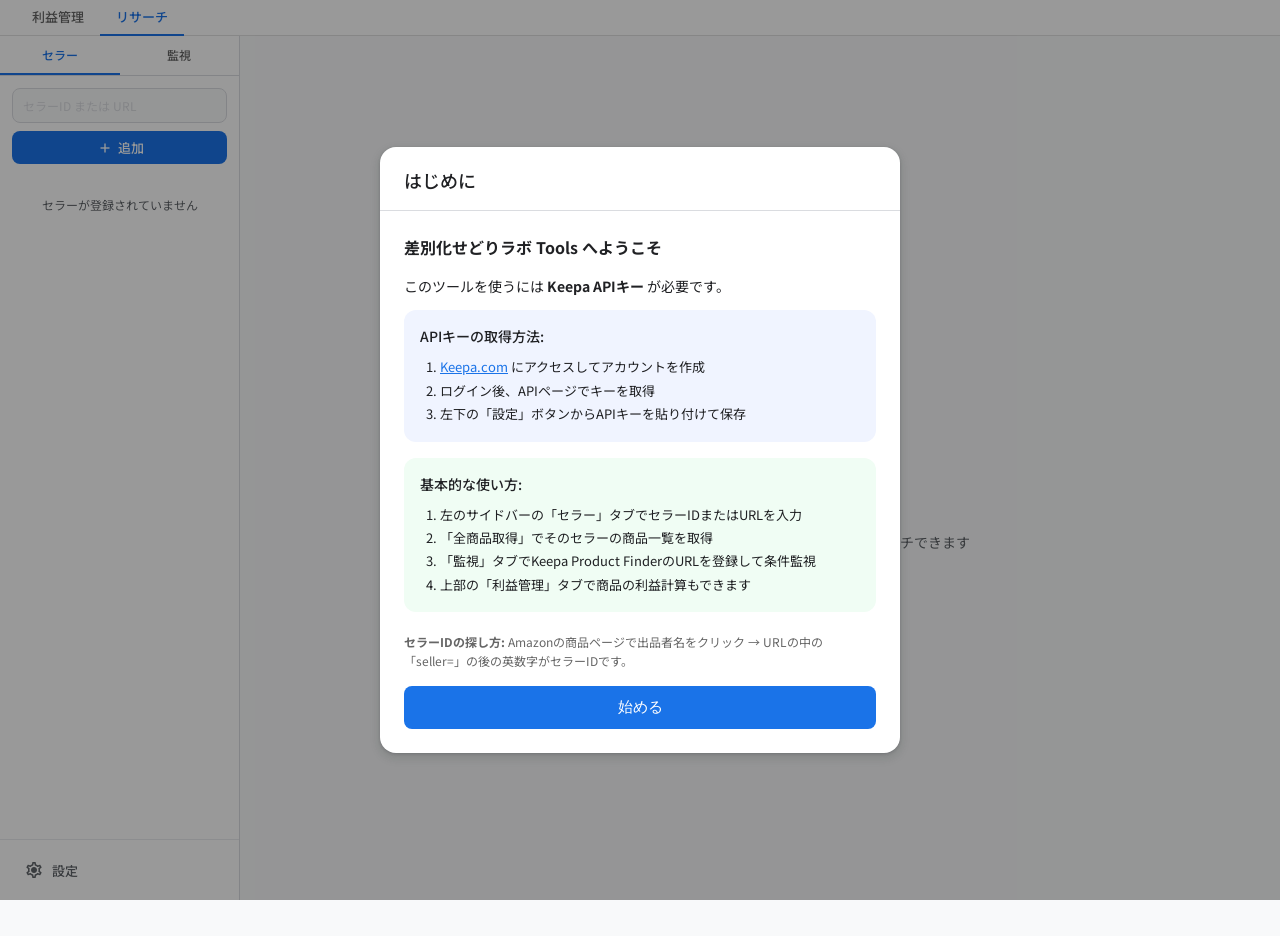
==== commit 0edcc9f7: "ツール名を「差別化せどりラボ Tools」に変更 Co-Authored-By: Claude Opus 4.6 (1M context) <noreply@anthropic.com>" ====
--- a/research/index.html
+++ b/research/index.html
@@ -3,7 +3,7 @@
 <head>
   <meta charset="UTF-8">
   <meta name="viewport" content="width=device-width, initial-scale=1.0">
-  <title>Amazon せどり管理ツール</title>
+  <title>差別化せどりラボ Tools</title>
   <link rel="preconnect" href="https://fonts.googleapis.com">
   <link rel="preconnect" href="https://fonts.gstatic.com" crossorigin>
   <link href="https://fonts.googleapis.com/css2?family=Google+Sans:wght@400;500;700&family=Noto+Sans+JP:wght@400;500;700&display=swap" rel="stylesheet">
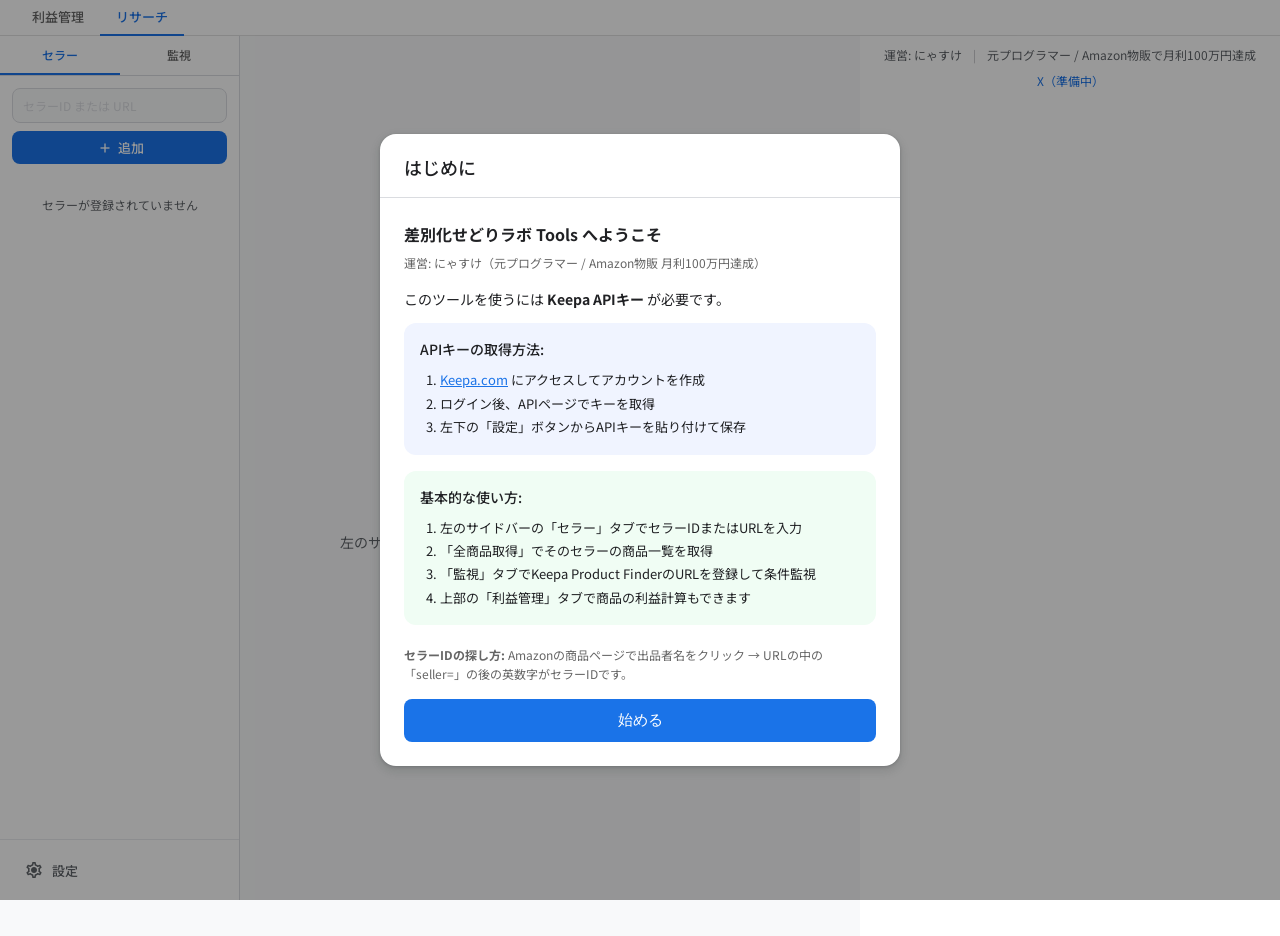
==== commit 3b1987a9: "運営者情報（にゃすけ / 差別化せどりラボ）を追加 - フッターに運営者プロフィールを表示 - オンボーディング画面に運営者名を追加 - X リンクは準備中として仮配置  Co-Authored-By" ====
--- a/research/index.html
+++ b/research/index.html
@@ -231,6 +231,21 @@
     </div>
   </div>
 
+  <!-- フッター -->
+  <footer class="app-footer">
+    <div class="footer-profile">
+      <div class="footer-brand">差別化せどりラボ</div>
+      <div class="footer-info">
+        <span class="footer-name">運営: にゃすけ</span>
+        <span class="footer-sep">|</span>
+        <span class="footer-desc">元プログラマー / Amazon物販で月利100万円達成</span>
+      </div>
+      <div class="footer-links">
+        <a href="#" class="footer-link" onclick="return false;">X（準備中）</a>
+      </div>
+    </div>
+  </footer>
+
   <!-- トースト -->
   <div class="toast-container" id="toastContainer"></div>
 
--- a/research/style.css
+++ b/research/style.css
@@ -1222,4 +1222,35 @@
   .tool-switcher-bar { font-size: 13px; }
   .modal-content { width: 95%; margin: 10px auto; max-height: 90vh; }
   .detail-grid { grid-template-columns: 1fr; }
-}
+  .app-footer { padding: 12px 16px; }
+  .footer-info { display: flex; flex-direction: column; gap: 2px; }
+  .footer-sep { display: none; }
+}
+
+/* === フッター === */
+.app-footer {
+  background: var(--surface, #fff);
+  border-top: 1px solid var(--outline-variant, #e0e0e0);
+  padding: 16px 24px;
+  text-align: center;
+}
+.footer-profile { max-width: 600px; margin: 0 auto; }
+.footer-brand {
+  font-size: 15px;
+  font-weight: 700;
+  color: var(--on-surface, #1a1a1a);
+  margin-bottom: 6px;
+}
+.footer-info {
+  font-size: 12px;
+  color: var(--on-surface-variant, #666);
+  margin-bottom: 6px;
+}
+.footer-sep { margin: 0 8px; opacity: 0.4; }
+.footer-links { margin-top: 4px; }
+.footer-link {
+  font-size: 12px;
+  color: var(--primary, #1a73e8);
+  text-decoration: none;
+}
+.footer-link:hover { text-decoration: underline; }
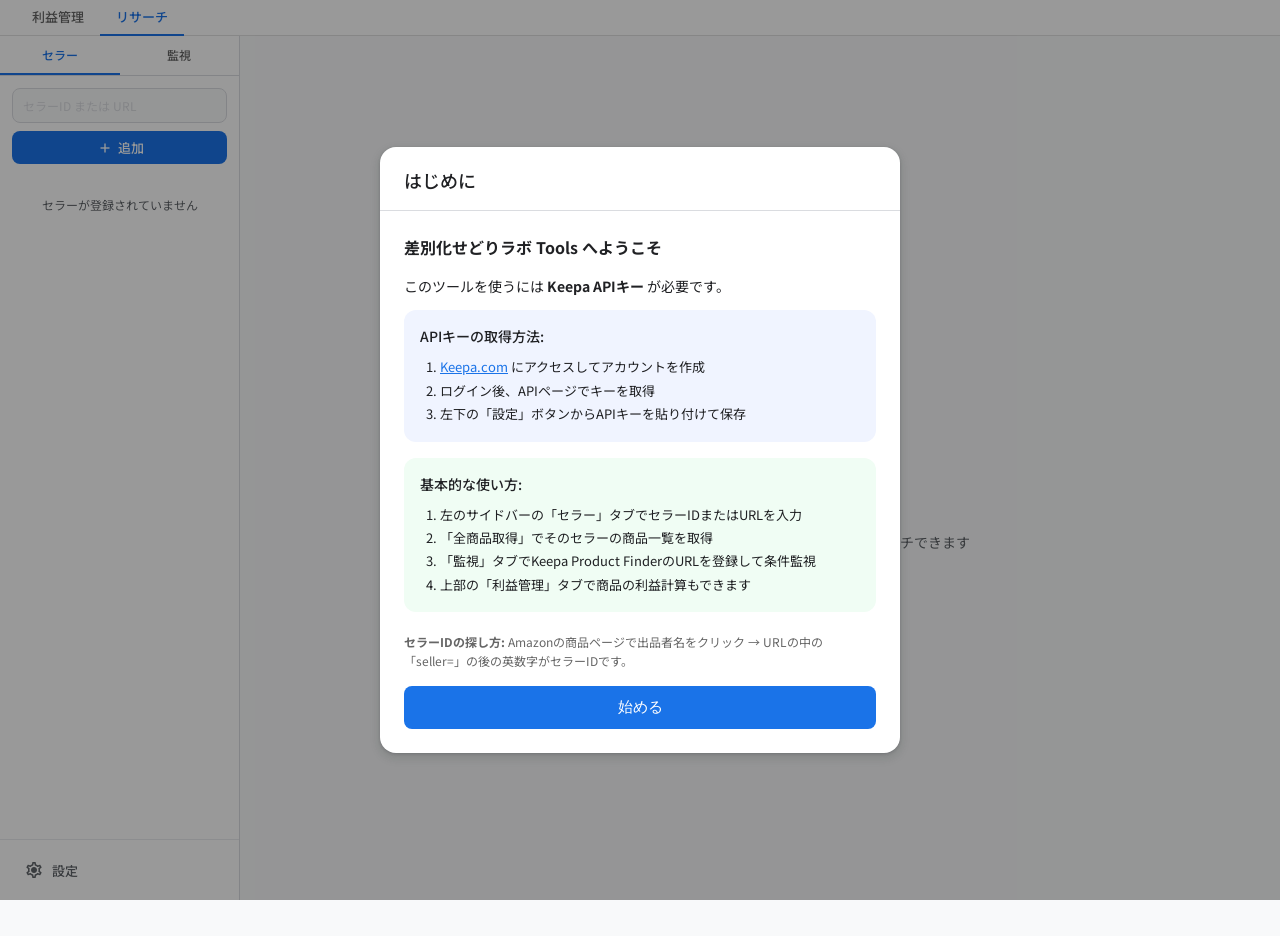
==== commit 1d8d6295: "Revert "運営者情報（にゃすけ / 差別化せどりラボ）を追加" This reverts commit 3b1987a9338629cde4fd2a36810ccb0254e5601b." ====
--- a/research/index.html
+++ b/research/index.html
@@ -231,21 +231,6 @@
     </div>
   </div>
 
-  <!-- フッター -->
-  <footer class="app-footer">
-    <div class="footer-profile">
-      <div class="footer-brand">差別化せどりラボ</div>
-      <div class="footer-info">
-        <span class="footer-name">運営: にゃすけ</span>
-        <span class="footer-sep">|</span>
-        <span class="footer-desc">元プログラマー / Amazon物販で月利100万円達成</span>
-      </div>
-      <div class="footer-links">
-        <a href="#" class="footer-link" onclick="return false;">X（準備中）</a>
-      </div>
-    </div>
-  </footer>
-
   <!-- トースト -->
   <div class="toast-container" id="toastContainer"></div>
 
--- a/research/style.css
+++ b/research/style.css
@@ -1222,35 +1222,4 @@
   .tool-switcher-bar { font-size: 13px; }
   .modal-content { width: 95%; margin: 10px auto; max-height: 90vh; }
   .detail-grid { grid-template-columns: 1fr; }
-  .app-footer { padding: 12px 16px; }
-  .footer-info { display: flex; flex-direction: column; gap: 2px; }
-  .footer-sep { display: none; }
-}
-
-/* === フッター === */
-.app-footer {
-  background: var(--surface, #fff);
-  border-top: 1px solid var(--outline-variant, #e0e0e0);
-  padding: 16px 24px;
-  text-align: center;
-}
-.footer-profile { max-width: 600px; margin: 0 auto; }
-.footer-brand {
-  font-size: 15px;
-  font-weight: 700;
-  color: var(--on-surface, #1a1a1a);
-  margin-bottom: 6px;
-}
-.footer-info {
-  font-size: 12px;
-  color: var(--on-surface-variant, #666);
-  margin-bottom: 6px;
-}
-.footer-sep { margin: 0 8px; opacity: 0.4; }
-.footer-links { margin-top: 4px; }
-.footer-link {
-  font-size: 12px;
-  color: var(--primary, #1a73e8);
-  text-decoration: none;
-}
-.footer-link:hover { text-decoration: underline; }
+}
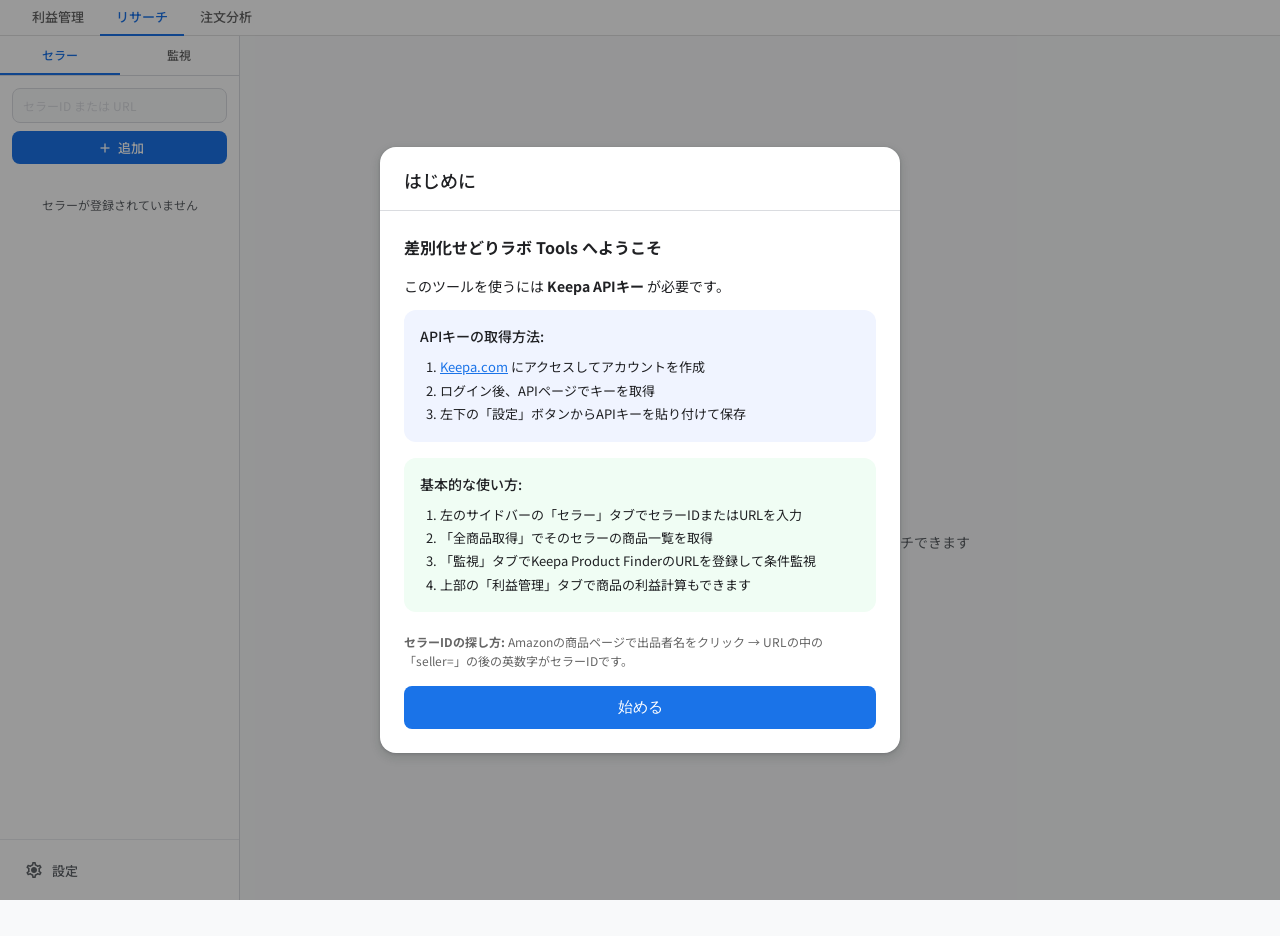
==== commit 7a5a78d0: "エラー対策を徹底（配布前の安全対策） - グローバルエラーハンドラー追加（予期しないエラーでアプリが止まるのを防止） - localStorage保存を安全なラッパー関数に置換（容量超過時にクラッシュ" ====
--- a/research/index.html
+++ b/research/index.html
@@ -19,6 +19,7 @@
   <div class="tool-switcher-bar">
     <a class="tool-tab" href="../">利益管理</a>
     <a class="tool-tab active" href="#">リサーチ</a>
+    <a class="tool-tab" href="../orders/">注文分析</a>
   </div>
 
   <!-- サイドバー -->
@@ -254,6 +255,8 @@
             }
           });
         });
+      }).catch(err => {
+        console.error('Service Worker登録失敗:', err);
       });
     }
   </script>
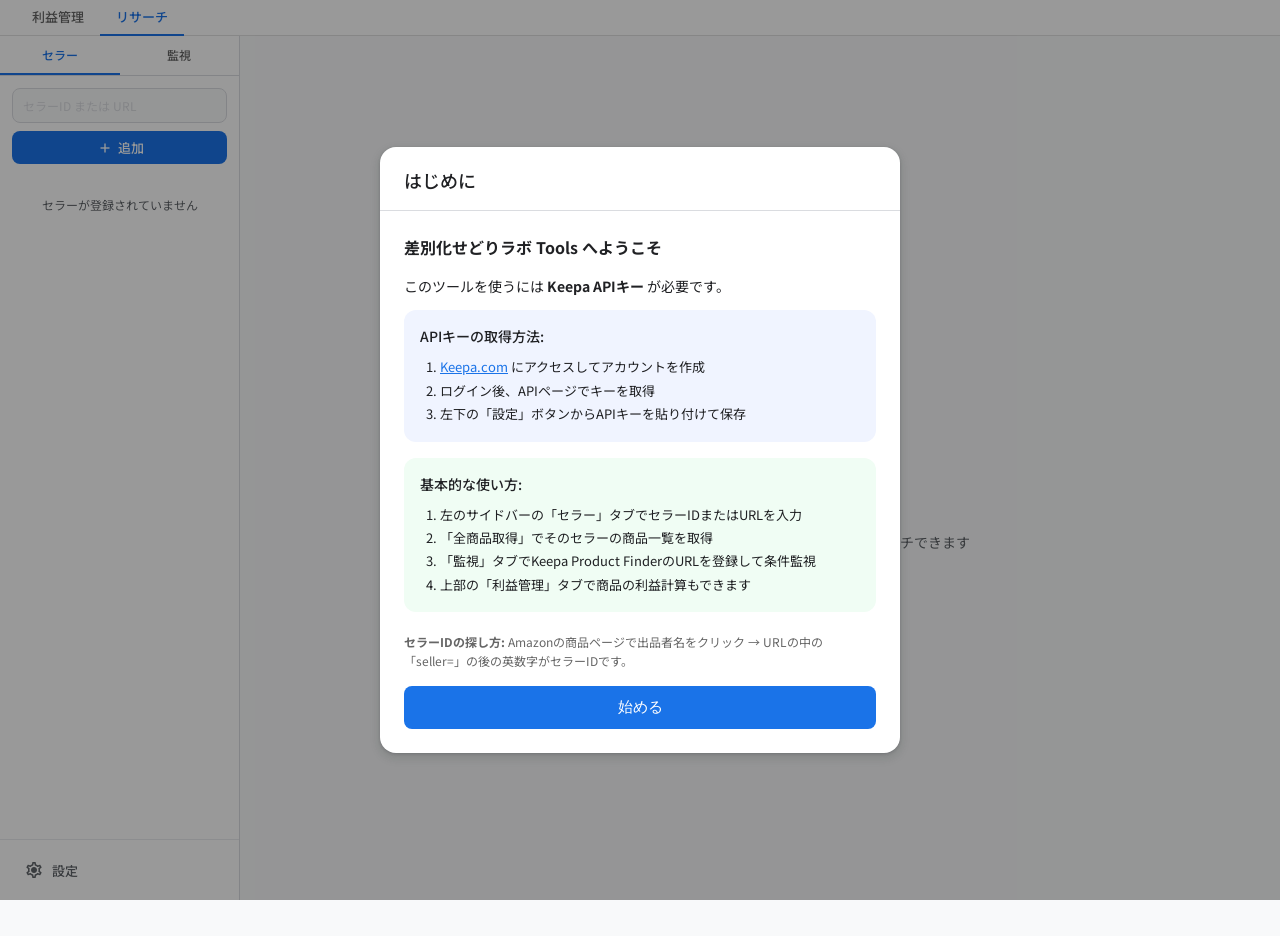
==== commit 0f740897: "注文分析機能を削除 Co-Authored-By: Claude Opus 4.6 (1M context) <noreply@anthropic.com>" ====
--- a/research/index.html
+++ b/research/index.html
@@ -19,7 +19,6 @@
   <div class="tool-switcher-bar">
     <a class="tool-tab" href="../">利益管理</a>
     <a class="tool-tab active" href="#">リサーチ</a>
-    <a class="tool-tab" href="../orders/">注文分析</a>
   </div>
 
   <!-- サイドバー -->
